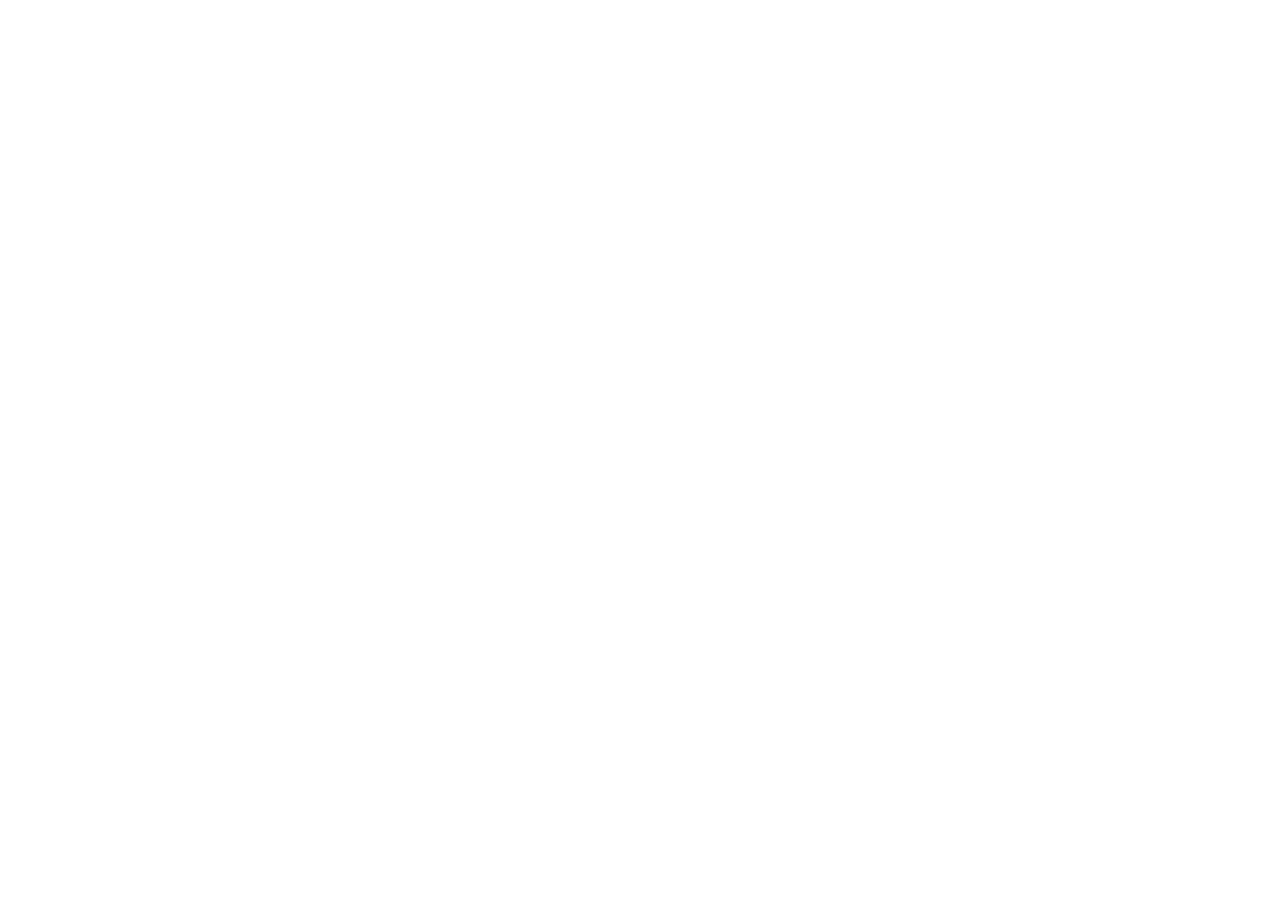
==== login.html @ d862ff82 "Test" ====
<!DOCTYPE html> <!-- Parte de Julio Cesar Chan Manrique HTML del log in -->
 <html lang="en">
 <head>
    <meta charset="UTF-8">
    <meta name="viewport" content="width=device-width, initial-scale=1.0">
    <!-- Diseño del login -->
    <link rel="stylesheet" href="/ProyectoRestaurante/CSS/login.css">
    
    <link rel="preconnect" href="https://fonts.googleapis.com">
<link rel="preconnect" href="https://fonts.gstatic.com" crossorigin>
<link href="https://fonts.googleapis.com/css2?family=Poppins:wght@300;500;600&display=swap" rel="stylesheet">

    <title>Log in</title>
 </head>
 <body>

 </body>
 </html>
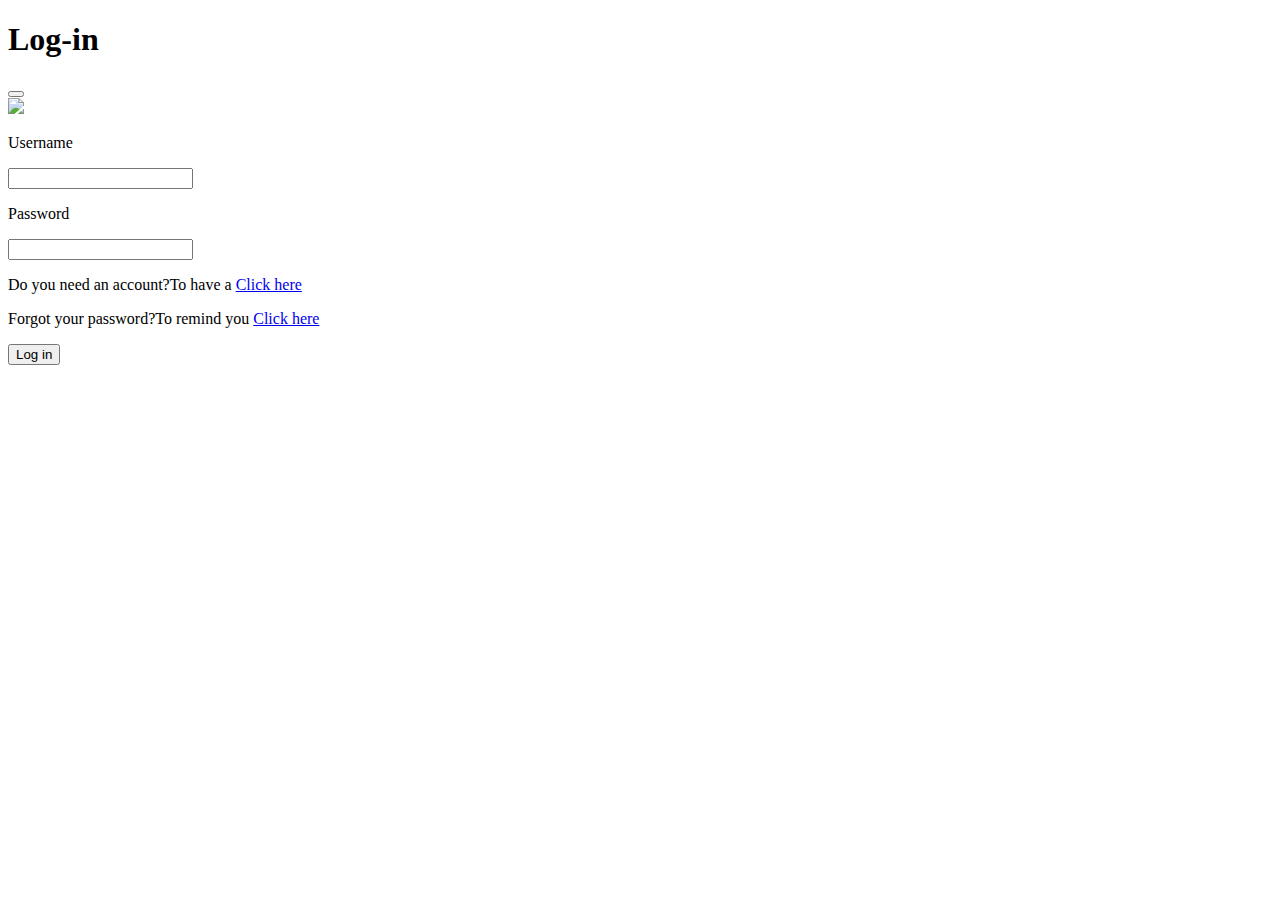
==== commit e7817af2: "Merge branch 'main' of https://github.com/YosefPalma/ProyectoRestaurante" ====
--- a/login.html
+++ b/login.html
@@ -13,6 +13,64 @@
     <title>Log in</title>
  </head>
  <body>
+    <div class="bg_lines">
+        <span></span>
+        <span></span>
+        <span></span>
+        <span></span>
+        <span></span>
+    </div>
+
+    <!-- Inicia formulario -->
+        <form class="log-in">
+           <div class="arriba">
+                <h1 class="log-in-tittle">Log-in</h1>
+                <div class="container-retroceder">
+                    <button class="retroceder">
+                        <span class="diagonal-45"></span>
+                        <span class="diagonal45"></span>
+                    </button>
+                </div>
+           </div>
+
+           <div class="img-separador">
+                <img src="/ProyectoRestaurante/img/Photo_perfil.jpeg" class="photo-perfil">
+                <span class="separador"></span>
+           </div>    
+
+           <!-- Empieza input del form-Log-in -->
+            <div class="secciones">
+                <p class="text-info-input">Username</p>
+                <input type="text" class="input-login">
+            </div>
+
+            <div class="secciones">
+                <p class="text-info-input">Password</p>
+                <input type="password" class="input-login">
+            </div>
+
+            <div class="textos">
+                <p class="crear_cuenta">
+                    Do you need an account?To have a <a href="#"  class="click_here">Click here</a>
+                </p>
+    
+                <p class="crear_cuenta">
+                    Forgot your password?To remind you <a href="#"  class="click_here">Click here</a>
+                </p>
+
+                <button type="submit" class="button_login">Log in</button>
+            </div>
+
+        </form>
+
+    <!-- Acaba formulario -->
+        <div class="bg">
+            <span></span>
+            <span></span>
+            <span></span>
+            <span></span>
+            <span></span>
+        </div>
 
  </body>
  </html>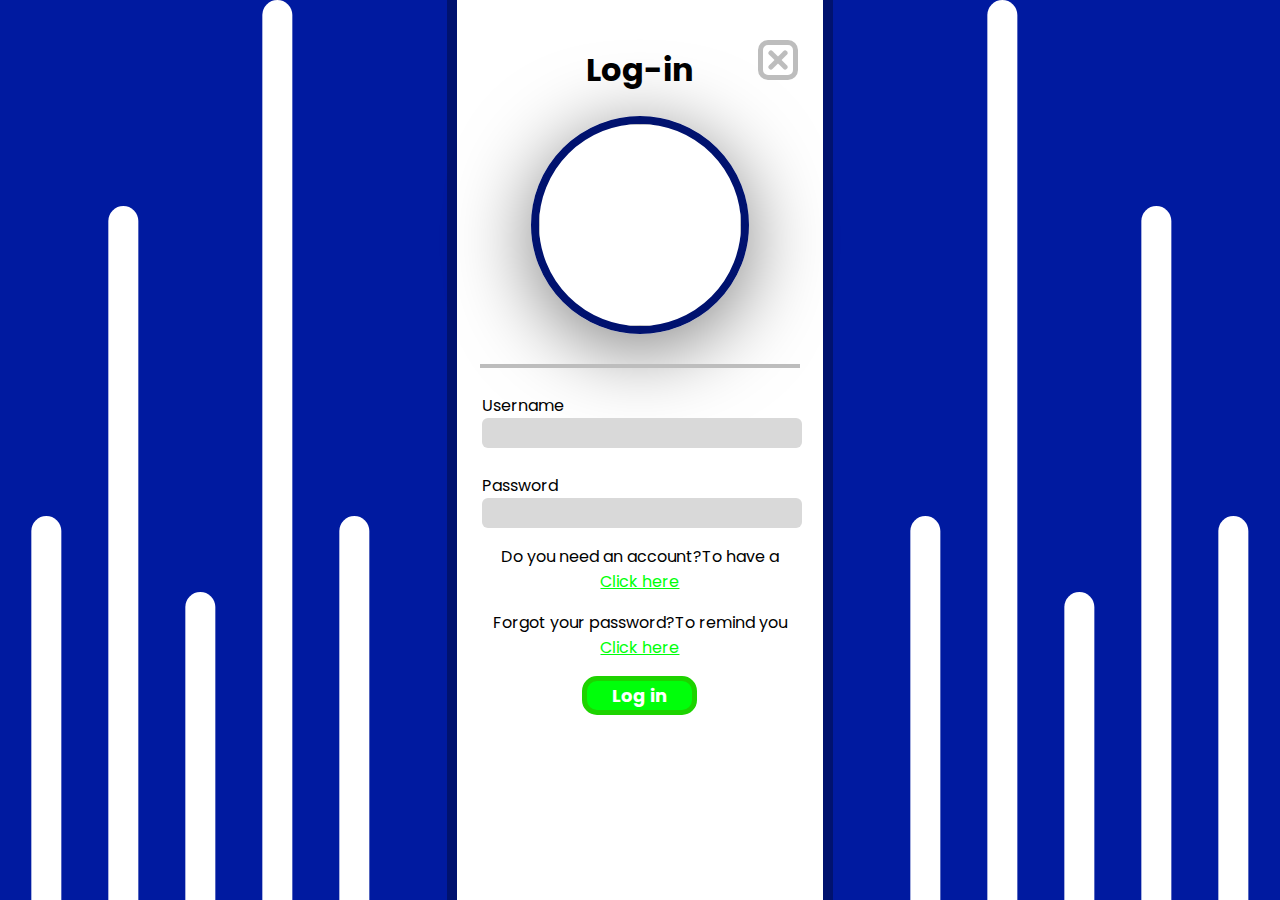
==== commit b4cbd420: "forms_js_funcionando" ====
--- a/login.html
+++ b/login.html
@@ -4,7 +4,7 @@
     <meta charset="UTF-8">
     <meta name="viewport" content="width=device-width, initial-scale=1.0">
     <!-- Diseño del login -->
-    <link rel="stylesheet" href="/ProyectoRestaurante/CSS/login.css">
+    <link rel="stylesheet" href="./CSS/login.css">
     
     <link rel="preconnect" href="https://fonts.googleapis.com">
 <link rel="preconnect" href="https://fonts.gstatic.com" crossorigin>
@@ -13,23 +13,25 @@
     <title>Log in</title>
  </head>
  <body>
-    <div class="bg_lines">
-        <span></span>
-        <span></span>
-        <span></span>
-        <span></span>
-        <span></span>
+
+    <div class="bg_lines" id="bg_lines">
+       <span class="line_left"></span>
+       <span class="line_left"></span>
+       <span class="line_left"></span>
+       <span class="line_left"></span>
+       <span class="line_left"></span>
     </div>
 
     <!-- Inicia formulario -->
-        <form class="log-in">
+        <form class="log-in" id="form_log_in">
            <div class="arriba">
-                <h1 class="log-in-tittle">Log-in</h1>
+                <h1 class="">Log-in</h1>
                 <div class="container-retroceder">
-                    <button class="retroceder">
+                    <div class="retroceder">
                         <span class="diagonal-45"></span>
+                        <a href="Index.html" class="x">x</a>
                         <span class="diagonal45"></span>
-                    </button>
+                    </div>
                 </div>
            </div>
 
@@ -41,21 +43,21 @@
            <!-- Empieza input del form-Log-in -->
             <div class="secciones">
                 <p class="text-info-input">Username</p>
-                <input type="text" class="input-login">
+                <input type="text" class="input-login" id="username">
             </div>
 
             <div class="secciones">
                 <p class="text-info-input">Password</p>
-                <input type="password" class="input-login">
+                <input type="password" class="input-login" id="password">
             </div>
 
             <div class="textos">
                 <p class="crear_cuenta">
-                    Do you need an account?To have a <a href="#"  class="click_here">Click here</a>
+                    Do you need an account?To have a <a href="#"  id="modal-open" class="create_acount" onclick="modal_open_create_account(this)" >Click here</a>
                 </p>
     
                 <p class="crear_cuenta">
-                    Forgot your password?To remind you <a href="#"  class="click_here">Click here</a>
+                    Forgot your password?To remind you <a href="#"  class="remember_password" onclick="modal_open_remember_password(this)">Click here</a>
                 </p>
 
                 <button type="submit" class="button_login">Log in</button>
@@ -64,13 +66,79 @@
         </form>
 
     <!-- Acaba formulario -->
-        <div class="bg">
-            <span></span>
-            <span></span>
-            <span></span>
-            <span></span>
-            <span></span>
+    <div class="bg_lines">
+        <span class="line_right"></span>
+        <span class="line_right"></span>
+        <span class="line_right"></span>
+        <span class="line_right"></span>
+        <span class="line_right"></span>
+     </div>
+
+     <!-- Ventana modal de crear cuenta -->
+     <dialog id="modal_sing_up">
+        <div class="sing-up">
+            <form id="create_account">
+                <div class="arriba">
+                    <h1 class="log-in-tittle">Create account</h1>
+
+                    <div class="container-retroceder">
+                        <div class="retroceder">
+                            <span class="diagonal-45"></span>
+                            <a href="#" id="modal-close" class="return_log_in" onclick="modal_close_create_account(this)">X</a>
+                            <span class="diagonal45"></span>
+                        </div>
+                    </div>
+                </div>
+
+                <!-- Formulario para crear cuenta -->
+                <div class="secciones">
+                    <p class="text-info-input">Username</p>
+                    <input type="text" class="input-login" id="create_username">
+                </div>
+    
+                <div class="secciones">
+                    <p class="text-info-input">Email</p>
+                    <input type="email" class="input-login" id="use_email">
+                </div>
+
+                <div class="secciones">
+                    <p class="text-info-input" >Password</p>
+                    <input type="password" class="input-login" id="create_password">
+                </div>
+
+                <div class="buttom_create">
+                    <button type="submit" class="button_sing_up">Sign-Up</button>
+                </div>
+            </form>
         </div>
+    </dialog>        
 
+     <!-- Ventana modal para recordar contraseña -->
+     <dialog id="modal_password">
+        <div class="remember_password">
+            <form action="" id="recordar_contraseña">
+                <div class="arriba2">
+                    <h1 class="Forget-tittle">Forget your password?</h1>
+                    <div class="container-retroceder">
+                        <div class="retroceder">
+                            <span class="diagonal-45"></span>
+                            <a href="#" class="return_log_in" onclick="modal_close_password(this)">X</a>
+                            <span class="diagonal45"></span>
+                        </div>
+                    </div>
+                </div>
+                <p class="indicaciones_password">Write your email for see your password</p>
+                <div class="form-div-password">
+                    <input type="email" id="email" class="input-email-password">
+                    <button type="submit" class="buttom_remember_password" >Submit</button>
+                </div>
+
+                <p class="see_password" id="see_password"></p>
+                <!-- Crear despues una función que muestre la contraseña -->
+            </form>
+        </div>
+     </dialog>
+
+     <script src="./js/log_in_modales.js"></script>
  </body>
  </html>--- a/CSS/login.css
+++ b/CSS/login.css
@@ -0,0 +1,293 @@
+/* Parte de Julio Cesar Chan Manrique */
+
+*{
+    font-family: 'Poppins', sans-serif;
+    color: #000;
+}
+
+body{
+    display: grid;
+    grid-template-columns: 1fr 1fr 1fr;
+    height: 100vh;
+    background: #001AA0; 
+    position: fixed;
+    margin-top: 0;
+    gap: 54px;
+}
+
+.log-in{
+    background: #FFF;
+    border-left: 10px solid #00126F;
+    border-right: 10px solid #00126F;
+    padding: 25px;
+}
+
+.arriba{
+    display: flex;
+    flex-direction: column-reverse;
+    flex-wrap: wrap-reverse;
+    text-align: center;
+    justify-content: center;
+}
+
+/****** Retroceder*****/
+.container-retroceder{
+  width: 30px;
+  height: 30px;
+  border-radius: 15px;
+  position: absolute;
+  padding-top: 15px;
+}
+
+.retroceder{
+  width: 30px;
+  height: 30px;
+  border: 5px solid #BDBDBD;
+  border-radius: 10px;
+  position: absolute;
+  margin-left: -10px;
+}
+
+.diagonal-45, .diagonal45 {
+  position: absolute;
+  width: 25px;
+  height: 5px;
+  background-color: #BDBDBD;
+  top: 50%;
+  left: 50%;
+  border-radius: 15px;
+  transform: translate(-50%, -50%) rotate(-45deg);
+}
+
+.diagonal45 {
+  transform: translate(-50%, -50%) rotate(45deg);
+}
+
+.photo-perfil{
+  border-radius: 50%;
+}
+.log-in-tittle{
+  padding-top: 25px;
+}
+
+.x,.return_log_in{
+  position: relative;
+  color: #ffffff00;
+  background: none;
+  z-index: 5;
+  font-size:xx-large;
+}
+
+.x:hover{
+  color: #ffffff00;
+}
+
+/********** Imagen y span para separar  **********/
+.img-separador{
+  display: grid;
+  grid-template-columns: 1fr;
+  place-items: center;
+  gap: 30px;
+}
+
+.separador{
+    width: 100%;
+    border: 2px solid #BDBDBD;
+}
+
+.photo-perfil{
+  width: 202px;
+  height: 202px;
+  box-shadow: 0px 15px 80px rgba(0, 0, 0, 0.50);
+  border: 8px solid #00126F;
+}
+
+/********** Forms de log in **********/
+.input-login{
+  background: #D9D9D9;
+  border-radius: 6px;
+  border: none;
+  outline: none;
+  width: 100%;
+  height: 28px;
+}
+
+.secciones{
+  margin-top: 25px;
+}
+
+.text-info-input{
+  margin: 0;
+}
+
+.create_acount,.remember_password{
+  color: #00FF0A;
+}
+
+.textos{
+  text-align: center;
+}
+
+.button_login,.button_sing_up{
+  padding-left: 25px;
+  padding-right: 25px;
+  color: #FFF;
+  font-weight: bolder;
+  font-size: large;
+  background: #00FF0A;
+  border: 5px solid #1DD300;
+  border-radius: 15px;
+  cursor: pointer;
+}
+
+/********** lines bg  **********/
+.bg_lines{
+  width: 100%;
+  display: flex;
+  flex-direction: row;
+  transform: rotate(180deg);
+  justify-content: space-around;
+  padding: 0, 15px, 0 15px;
+}
+
+
+.line_left, .line_right{
+  background: #FFF;
+  border-radius: 0px 0px 25px 25px;
+  width: 30px;
+}
+
+/* Lado derecho */
+.line_left:nth-child(5){
+  height: 384px;
+}
+
+.line_left:nth-child(4){
+  height: 694px;
+}
+
+.line_left:nth-child(3){
+  height: 308px;
+
+}
+
+.line_left:first-child{
+  height: 384px;
+}
+
+/* Lado izquierdo */
+.line_right:nth-child(5){
+  height: 384px;
+}
+
+.line_right:nth-child(3){
+  height: 308px;
+}
+
+.line_right:nth-child(2){
+  height: 694px;
+}
+
+.line_right:first-child{
+  height: 384px;
+}
+
+/*****  Ventanas modal  *****/
+
+/* Create account */
+dialog{
+  border: none;
+  border-radius: 25px;
+  width: 55vh;
+  outline: none;
+}
+
+.sing-up{
+  background: #FFF;
+  padding-left: 25px;
+  padding-right: 25px;
+  padding-bottom: 25px;
+}
+
+dialog::backdrop{
+  background: rgba(38, 38, 38, 0.5);
+}
+
+.buttom_create{
+  display: grid;
+  place-items: center;
+  margin-top: 25px;
+  margin-bottom: 0;
+  padding-bottom: 0;
+}
+
+/* Recordar contraseña */
+.Forget-tittle{
+  background: #000;
+  color: #FFF;
+  border-radius: 15px;
+  padding: 0px 10px 0px 10px;
+}
+
+.input-email-password{
+  background: #D9D9D9;
+  border-radius: 6px;
+  border: none;
+  outline: none;
+  width: 100%;
+  height: 28px;
+}
+
+.form-div-password{
+  display: flex;
+  gap: 20px;
+}
+
+#modal_password{
+  width: 64vh;
+}
+
+.arriba2{
+  display: flex;
+  flex-wrap: wrap-reverse;
+  flex-direction: column-reverse;
+  align-items:last baseline;
+}
+
+.indicaciones_password{
+  margin-top: 0;
+  padding-top: 0;
+}
+
+.container-retroceder:nth-child(2){
+  display: grid;
+  place-items: center;
+  margin-bottom: 20px;
+}
+
+.see_password{
+  color: transparent;
+}
+
+.buttom_remember_password{
+  color: #FFF;
+  background: #000;
+  border-radius: 25px;
+  border: none;
+  font-weight: bolder;
+  font-size: large;
+  width: 50%;
+  cursor: pointer;
+}
+
+.div1, .div2 {
+  height: 50vh; /* Establecemos una altura del 50% del viewport height (altura de la ventana del navegador) */
+}
+
+.div1 {
+  background-color: red;
+}
+
+.div2 {
+  background-color: green;
+}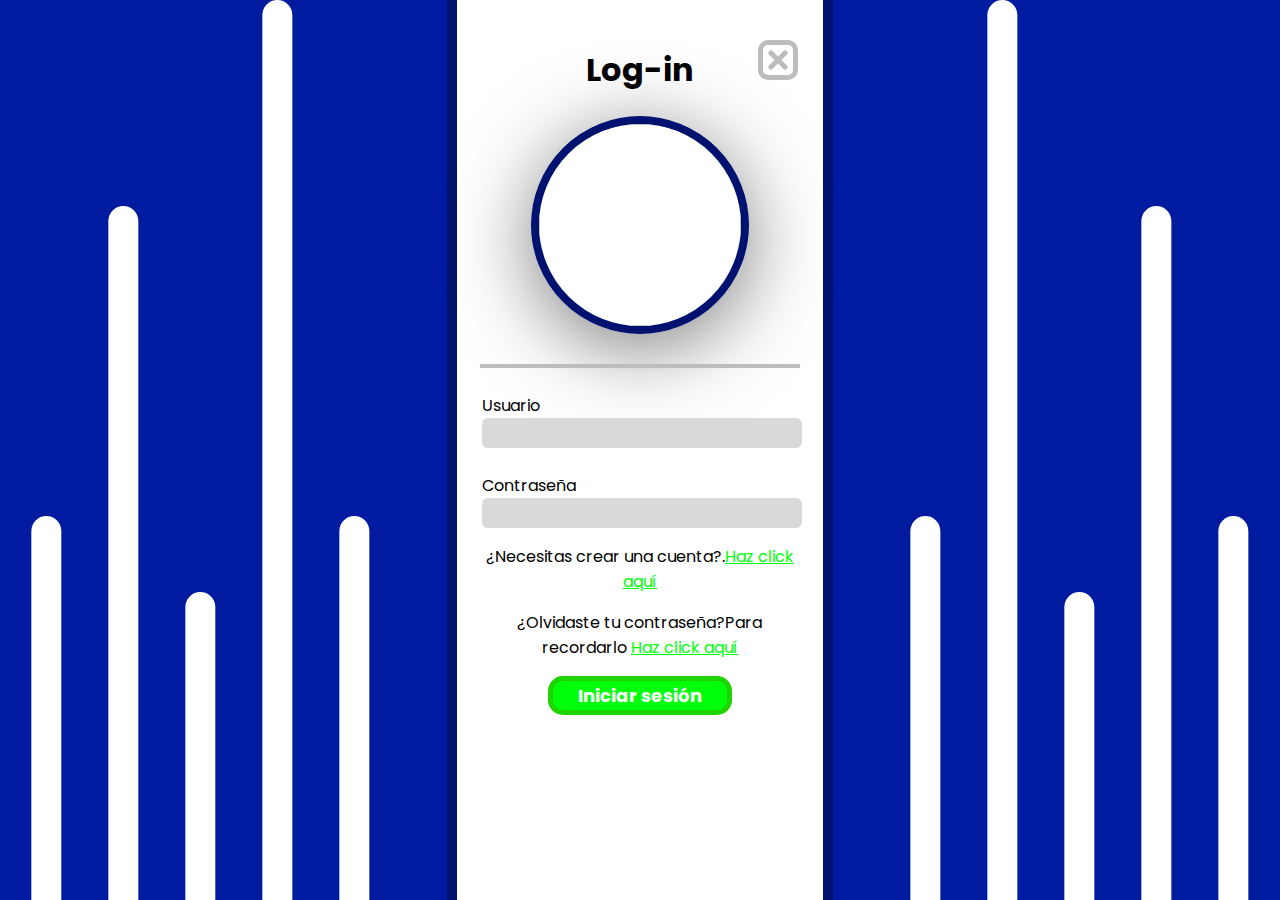
==== commit 6dd778e2: "Html_español" ====
--- a/login.html
+++ b/login.html
@@ -42,25 +42,25 @@
 
            <!-- Empieza input del form-Log-in -->
             <div class="secciones">
-                <p class="text-info-input">Username</p>
+                <p class="text-info-input">Usuario</p>
                 <input type="text" class="input-login" id="username">
             </div>
 
             <div class="secciones">
-                <p class="text-info-input">Password</p>
+                <p class="text-info-input">Contraseña</p>
                 <input type="password" class="input-login" id="password">
             </div>
 
             <div class="textos">
                 <p class="crear_cuenta">
-                    Do you need an account?To have a <a href="#"  id="modal-open" class="create_acount" onclick="modal_open_create_account(this)" >Click here</a>
+                    ¿Necesitas crear una cuenta?.<a href="#"  id="modal-open" class="create_acount" onclick="modal_open_create_account(this)" >Haz click aquí</a>
                 </p>
     
                 <p class="crear_cuenta">
-                    Forgot your password?To remind you <a href="#"  class="remember_password" onclick="modal_open_remember_password(this)">Click here</a>
+                    ¿Olvidaste tu contraseña?Para recordarlo <a href="#"  class="remember_password" onclick="modal_open_remember_password(this)">Haz click aquí</a>
                 </p>
 
-                <button type="submit" class="button_login">Log in</button>
+                <button type="submit" class="button_login">Iniciar sesión</button>
             </div>
 
         </form>
@@ -79,7 +79,7 @@
         <div class="sing-up">
             <form id="create_account">
                 <div class="arriba">
-                    <h1 class="log-in-tittle">Create account</h1>
+                    <h1 class="log-in-tittle">Crear cuenta</h1>
 
                     <div class="container-retroceder">
                         <div class="retroceder">
@@ -92,22 +92,22 @@
 
                 <!-- Formulario para crear cuenta -->
                 <div class="secciones">
-                    <p class="text-info-input">Username</p>
+                    <p class="text-info-input">Usuario</p>
                     <input type="text" class="input-login" id="create_username">
                 </div>
     
                 <div class="secciones">
-                    <p class="text-info-input">Email</p>
+                    <p class="text-info-input">Correo electronico</p>
                     <input type="email" class="input-login" id="use_email">
                 </div>
 
                 <div class="secciones">
-                    <p class="text-info-input" >Password</p>
+                    <p class="text-info-input" >Contraseña</p>
                     <input type="password" class="input-login" id="create_password">
                 </div>
 
                 <div class="buttom_create">
-                    <button type="submit" class="button_sing_up">Sign-Up</button>
+                    <button type="submit" class="button_sing_up">Inscribirse</button>
                 </div>
             </form>
         </div>
@@ -118,7 +118,7 @@
         <div class="remember_password">
             <form action="" id="recordar_contraseña">
                 <div class="arriba2">
-                    <h1 class="Forget-tittle">Forget your password?</h1>
+                    <h1 class="Forget-tittle">¿Olvidaste tu contraseña?</h1>
                     <div class="container-retroceder">
                         <div class="retroceder">
                             <span class="diagonal-45"></span>
@@ -127,10 +127,10 @@
                         </div>
                     </div>
                 </div>
-                <p class="indicaciones_password">Write your email for see your password</p>
+                <p class="indicaciones_password">Escribe tu correo electronico para ver tu contraseña</p>
                 <div class="form-div-password">
                     <input type="email" id="email" class="input-email-password">
-                    <button type="submit" class="buttom_remember_password" >Submit</button>
+                    <button type="submit" class="buttom_remember_password" >Enviar</button>
                 </div>
 
                 <p class="see_password" id="see_password"></p>
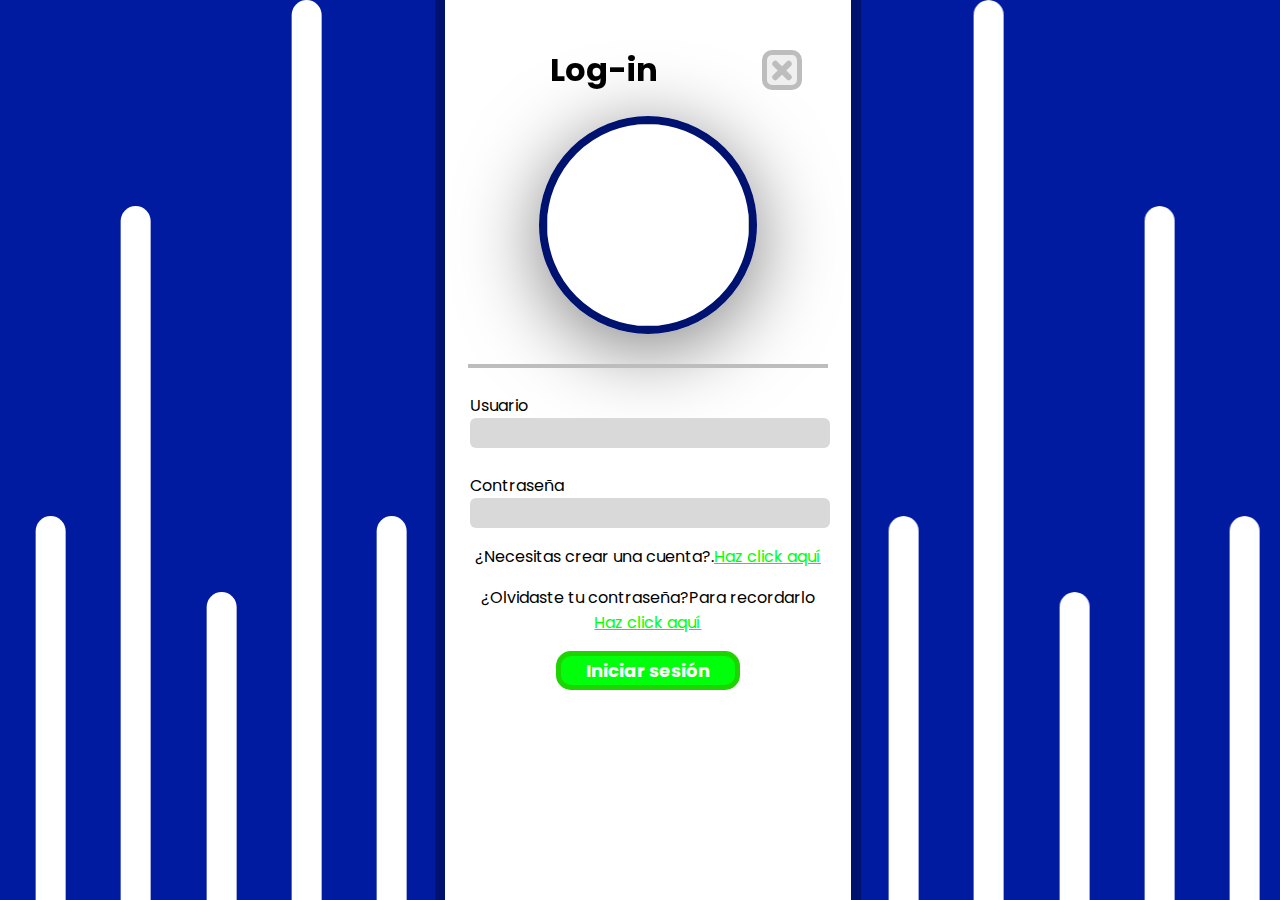
==== commit 5695fcc4: "Arreglo_botones_X" ====
--- a/login.html
+++ b/login.html
@@ -23,47 +23,55 @@
     </div>
 
     <!-- Inicia formulario -->
-        <form class="log-in" id="form_log_in">
-           <div class="arriba">
-                <h1 class="">Log-in</h1>
-                <div class="container-retroceder">
-                    <div class="retroceder">
-                        <span class="diagonal-45"></span>
-                        <a href="Index.html" class="x">x</a>
-                        <span class="diagonal45"></span>
-                    </div>
+    <div class="log-in">
+
+        <div class="arriba">
+            <h1 class="">Log-in</h1>
+            <!-- Nueva forma de los botones  X -->
+                <div class="container_retroceder">
+                    <form id="return_menu">
+                        <button class="retroceder" type="submit">
+                            <span class="x-line"></span>
+                            <span class="x-line"></span>
+                        </button>
+                    </form>
                 </div>
-           </div>
-
-           <div class="img-separador">
-                <img src="/ProyectoRestaurante/img/Photo_perfil.jpeg" class="photo-perfil">
-                <span class="separador"></span>
-           </div>    
-
-           <!-- Empieza input del form-Log-in -->
-            <div class="secciones">
-                <p class="text-info-input">Usuario</p>
-                <input type="text" class="input-login" id="username">
+            <!-- Aqui termina la parte del boton X -->
             </div>
 
-            <div class="secciones">
-                <p class="text-info-input">Contraseña</p>
-                <input type="password" class="input-login" id="password">
-            </div>
-
-            <div class="textos">
-                <p class="crear_cuenta">
-                    ¿Necesitas crear una cuenta?.<a href="#"  id="modal-open" class="create_acount" onclick="modal_open_create_account(this)" >Haz click aquí</a>
-                </p>
-    
-                <p class="crear_cuenta">
-                    ¿Olvidaste tu contraseña?Para recordarlo <a href="#"  class="remember_password" onclick="modal_open_remember_password(this)">Haz click aquí</a>
-                </p>
-
-                <button type="submit" class="button_login">Iniciar sesión</button>
-            </div>
-
-        </form>
+        <form id="form_log_in">
+ 
+            <div class="img-separador">
+                 <img src="/ProyectoRestaurante/img/Photo_perfil.jpeg" class="photo-perfil">
+                 <span class="separador"></span>
+            </div>    
+ 
+            <!-- Empieza input del form-Log-in -->
+             <div class="secciones">
+                 <p class="text-info-input">Usuario</p>
+                 <input type="text" class="input-login" id="username">
+             </div>
+ 
+             <div class="secciones">
+                 <p class="text-info-input">Contraseña</p>
+                 <input type="password" class="input-login" id="password">
+             </div>
+ 
+             <div class="textos">
+                 <p class="crear_cuenta">
+                     ¿Necesitas crear una cuenta?.<a href="#"  id="modal-open" class="create_acount" onclick="modal_open_create_account(this)" >Haz click aquí</a>
+                 </p>
+     
+                 <p class="crear_cuenta">
+                     ¿Olvidaste tu contraseña?Para recordarlo <a href="#"  class="remember_password" onclick="modal_open_remember_password(this)">Haz click aquí</a>
+                 </p>
+ 
+                 <button type="submit" class="button_login">Iniciar sesión</button>
+             </div>
+ 
+         </form>
+    </div>
+        
 
     <!-- Acaba formulario -->
     <div class="bg_lines">
@@ -77,18 +85,20 @@
      <!-- Ventana modal de crear cuenta -->
      <dialog id="modal_sing_up">
         <div class="sing-up">
+            <div class="arriba_create_account">
+                <h1 class="sing-up-tittle">Crear cuenta</h1>
+
+                <div class="container_retroceder">
+                    <form id="create_account_exit">
+                        <button class="retroceder" type="submit">
+                            <span class="x-line"></span>
+                            <span class="x-line"></span>
+                        </button>
+                    </form>
+                </div>
+                
+            </div>
             <form id="create_account">
-                <div class="arriba">
-                    <h1 class="log-in-tittle">Crear cuenta</h1>
-
-                    <div class="container-retroceder">
-                        <div class="retroceder">
-                            <span class="diagonal-45"></span>
-                            <a href="#" id="modal-close" class="return_log_in" onclick="modal_close_create_account(this)">X</a>
-                            <span class="diagonal45"></span>
-                        </div>
-                    </div>
-                </div>
 
                 <!-- Formulario para crear cuenta -->
                 <div class="secciones">
@@ -116,17 +126,20 @@
      <!-- Ventana modal para recordar contraseña -->
      <dialog id="modal_password">
         <div class="remember_password">
+            <div class="arriba_password">
+                <h1 class="Forget-tittle">¿Olvidaste tu contraseña?</h1>
+
+                <div class="container_retroceder">
+                    <form id="remember_password_exit">
+                        <button class="retroceder" type="submit">
+                            <span class="x-line"></span>
+                            <span class="x-line"></span>
+                        </button>
+                    </form>
+                </div>
+
+            </div>
             <form action="" id="recordar_contraseña">
-                <div class="arriba2">
-                    <h1 class="Forget-tittle">¿Olvidaste tu contraseña?</h1>
-                    <div class="container-retroceder">
-                        <div class="retroceder">
-                            <span class="diagonal-45"></span>
-                            <a href="#" class="return_log_in" onclick="modal_close_password(this)">X</a>
-                            <span class="diagonal45"></span>
-                        </div>
-                    </div>
-                </div>
                 <p class="indicaciones_password">Escribe tu correo electronico para ver tu contraseña</p>
                 <div class="form-div-password">
                     <input type="email" id="email" class="input-email-password">
@@ -134,7 +147,6 @@
                 </div>
 
                 <p class="see_password" id="see_password"></p>
-                <!-- Crear despues una función que muestre la contraseña -->
             </form>
         </div>
      </dialog>
--- a/CSS/login.css
+++ b/CSS/login.css
@@ -6,13 +6,13 @@
 }
 
 body{
+    width: 100%;
     display: grid;
     grid-template-columns: 1fr 1fr 1fr;
     height: 100vh;
     background: #001AA0; 
     position: fixed;
     margin-top: 0;
-    gap: 54px;
 }
 
 .log-in{
@@ -23,54 +23,57 @@
 }
 
 .arriba{
-    display: flex;
-    flex-direction: column-reverse;
-    flex-wrap: wrap-reverse;
-    text-align: center;
-    justify-content: center;
+    display: grid;
+    grid-template-columns: 1fr 1fr;
+    place-items: center;
+    position: relative;
+    left: 45px;
 }
 
 /****** Retroceder*****/
-.container-retroceder{
-  width: 30px;
-  height: 30px;
+.container_retroceder{
   border-radius: 15px;
-  position: absolute;
-  padding-top: 15px;
-}
-
-.retroceder{
-  width: 30px;
-  height: 30px;
+}
+
+.retroceder {
   border: 5px solid #BDBDBD;
   border-radius: 10px;
+  display: flex;
+  justify-content: center;
+  align-items: center;
+  width: 40px;
+  height: 40px;
+  color: #fff;
+  font-size: 24px;
+  cursor: pointer;
+  position: relative;
+}
+
+.x-line {
+  width: 6px;
+  height: 25px;
+  background-color: #BDBDBD;
   position: absolute;
-  margin-left: -10px;
-}
-
-.diagonal-45, .diagonal45 {
-  position: absolute;
-  width: 25px;
-  height: 5px;
-  background-color: #BDBDBD;
-  top: 50%;
-  left: 50%;
-  border-radius: 15px;
-  transform: translate(-50%, -50%) rotate(-45deg);
-}
-
-.diagonal45 {
-  transform: translate(-50%, -50%) rotate(45deg);
+  border-radius: 25px;
+}
+
+.x-line:first-child {
+  transform: rotate(45deg);
+}
+
+.x-line:last-child {
+  transform: rotate(-45deg);
 }
 
 .photo-perfil{
   border-radius: 50%;
 }
+
 .log-in-tittle{
   padding-top: 25px;
-}
-
-.x,.return_log_in{
+} 
+
+.return_log_in{
   position: relative;
   color: #ffffff00;
   background: none;
@@ -150,7 +153,6 @@
   padding: 0, 15px, 0 15px;
 }
 
-
 .line_left, .line_right{
   background: #FFF;
   border-radius: 0px 0px 25px 25px;
@@ -200,6 +202,14 @@
   border-radius: 25px;
   width: 55vh;
   outline: none;
+}
+
+.arriba_create_account{
+  display: grid;
+  grid-template-columns: 1fr 1fr;
+  place-items: center;
+  display: flex;
+  gap: 90px;
 }
 
 .sing-up{
@@ -244,14 +254,15 @@
 }
 
 #modal_password{
-  width: 64vh;
-}
-
-.arriba2{
-  display: flex;
-  flex-wrap: wrap-reverse;
-  flex-direction: column-reverse;
-  align-items:last baseline;
+  width: 75vh;
+}
+
+.arriba_password{
+  display: grid;
+  grid-template-columns: 1fr 1fr;
+  place-items: center;
+  display: flex;
+  gap: 10%;
 }
 
 .indicaciones_password{
@@ -278,16 +289,4 @@
   font-size: large;
   width: 50%;
   cursor: pointer;
-}
-
-.div1, .div2 {
-  height: 50vh; /* Establecemos una altura del 50% del viewport height (altura de la ventana del navegador) */
-}
-
-.div1 {
-  background-color: red;
-}
-
-.div2 {
-  background-color: green;
 }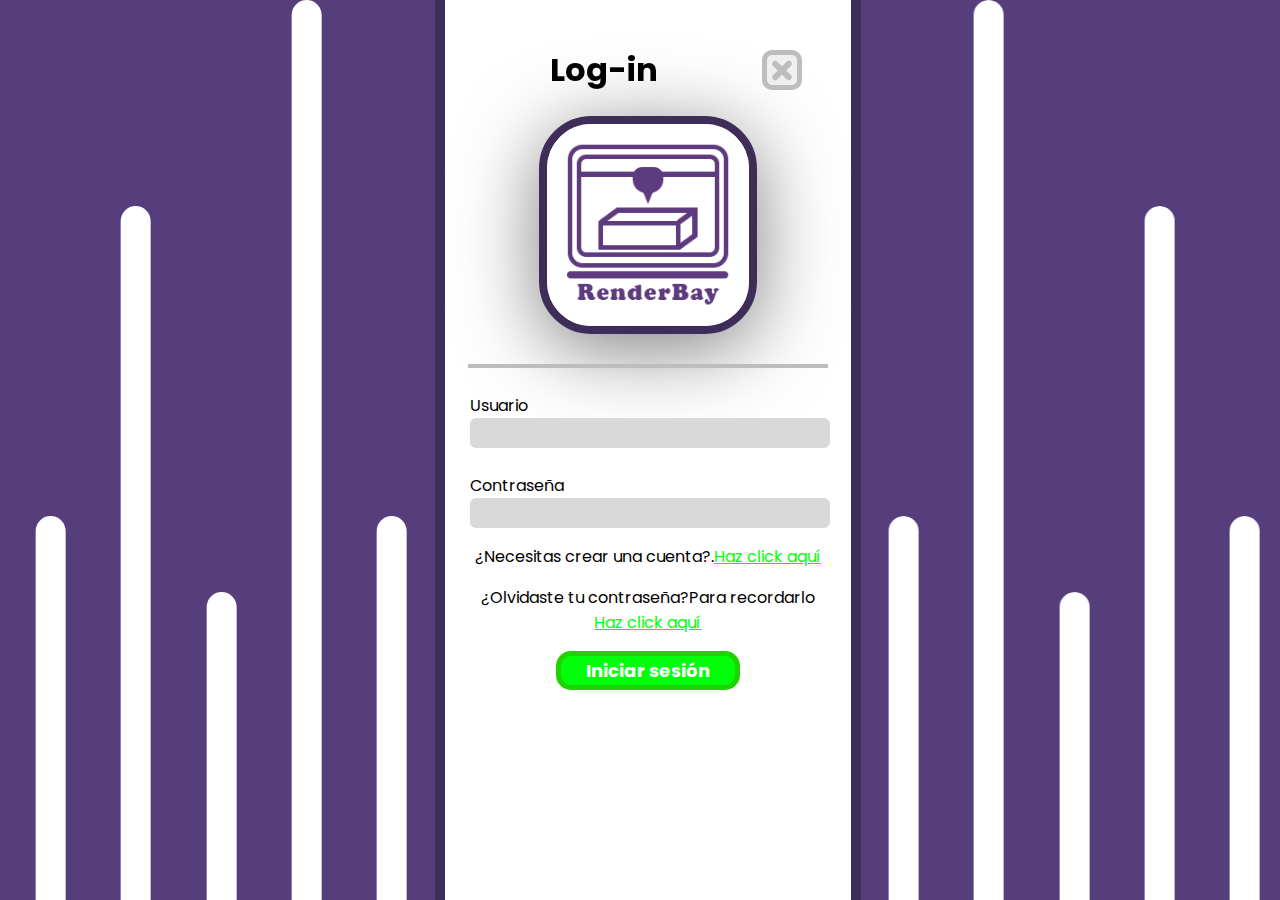
==== commit c34f813c: "cambio_img" ====
--- a/login.html
+++ b/login.html
@@ -42,7 +42,7 @@
         <form id="form_log_in">
  
             <div class="img-separador">
-                 <img src="/ProyectoRestaurante/img/Photo_perfil.jpeg" class="photo-perfil">
+                 <img src="./img/RenderBay_Logo_bg_white.png" class="logo">
                  <span class="separador"></span>
             </div>    
  
@@ -150,7 +150,6 @@
             </form>
         </div>
      </dialog>
-
      <script src="./js/log_in_modales.js"></script>
  </body>
  </html>--- a/CSS/login.css
+++ b/CSS/login.css
@@ -1,4 +1,5 @@
 /* Parte de Julio Cesar Chan Manrique */
+/* Color original del bg #00126F; */
 
 *{
     font-family: 'Poppins', sans-serif;
@@ -10,15 +11,15 @@
     display: grid;
     grid-template-columns: 1fr 1fr 1fr;
     height: 100vh;
-    background: #001AA0; 
+    background-color: #563d7c;
     position: fixed;
     margin-top: 0;
 }
 
 .log-in{
     background: #FFF;
-    border-left: 10px solid #00126F;
-    border-right: 10px solid #00126F;
+    border-left: 10px solid #3E2C59;
+    border-right: 10px solid #3E2C59;
     padding: 25px;
 }
 
@@ -65,10 +66,6 @@
   transform: rotate(-45deg);
 }
 
-.photo-perfil{
-  border-radius: 50%;
-}
-
 .log-in-tittle{
   padding-top: 25px;
 } 
@@ -98,11 +95,12 @@
     border: 2px solid #BDBDBD;
 }
 
-.photo-perfil{
+.logo{
   width: 202px;
   height: 202px;
   box-shadow: 0px 15px 80px rgba(0, 0, 0, 0.50);
-  border: 8px solid #00126F;
+  border:8px solid #3E2C59;
+  border-radius: 24%;
 }
 
 /********** Forms de log in **********/
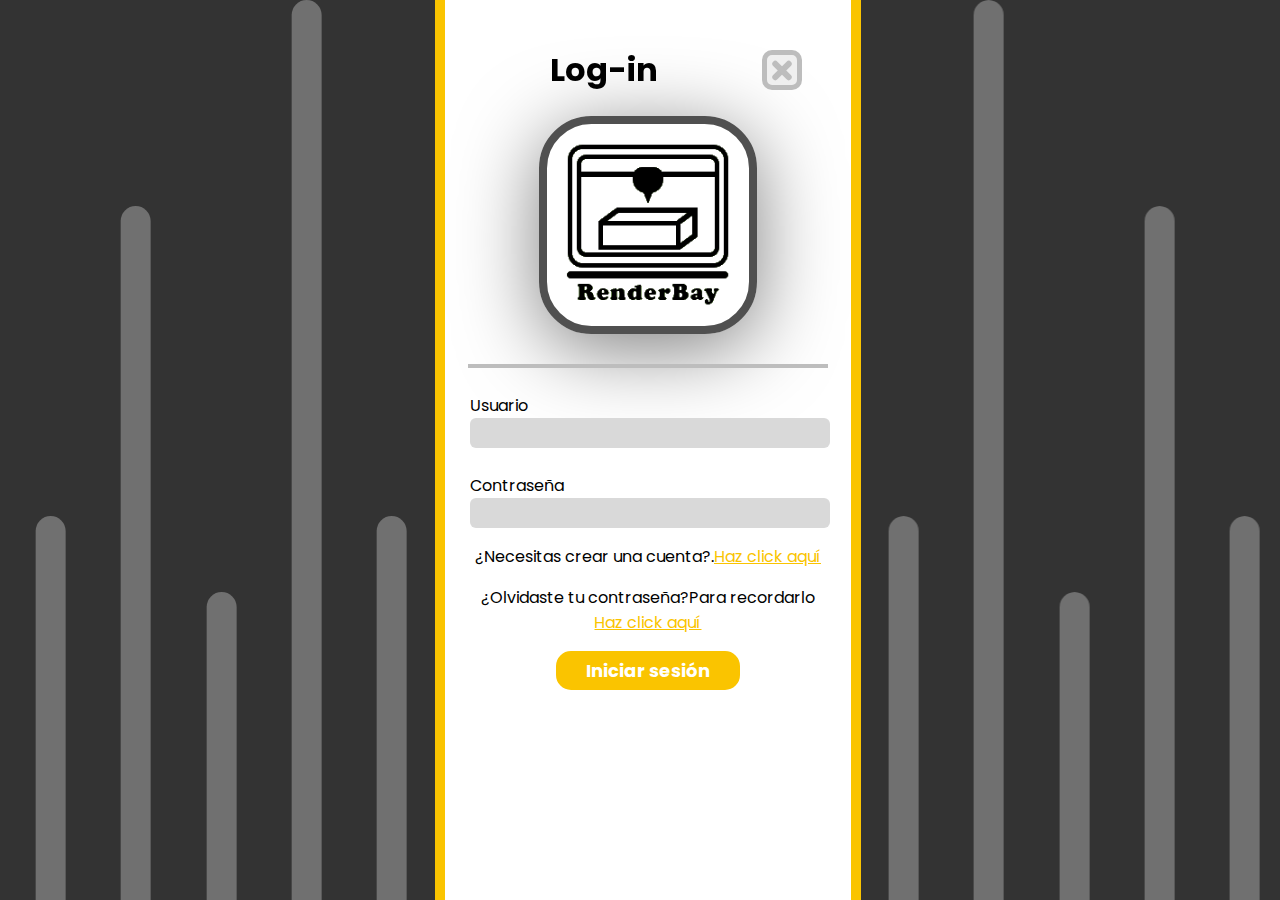
==== commit d203a6d0: "Merge branch 'main' of https://github.com/YosefPalma/RenderBy" ====
--- a/login.html
+++ b/login.html
@@ -42,7 +42,7 @@
         <form id="form_log_in">
  
             <div class="img-separador">
-                 <img src="./img/RenderBay_Logo_bg_white.png" class="logo">
+                 <img src="./img/RenderBay_Black_nobg.png" class="logo">
                  <span class="separador"></span>
             </div>    
  
--- a/CSS/login.css
+++ b/CSS/login.css
@@ -11,15 +11,15 @@
     display: grid;
     grid-template-columns: 1fr 1fr 1fr;
     height: 100vh;
-    background-color: #563d7c;
+    background-color: hsl(0, 0%, 20%);
     position: fixed;
     margin-top: 0;
 }
 
 .log-in{
     background: #FFF;
-    border-left: 10px solid #3E2C59;
-    border-right: 10px solid #3E2C59;
+    border-left: 10px solid hsl(47, 100%, 49%);
+    border-right: 10px solid hsl(47, 100%, 49%);
     padding: 25px;
 }
 
@@ -99,7 +99,7 @@
   width: 202px;
   height: 202px;
   box-shadow: 0px 15px 80px rgba(0, 0, 0, 0.50);
-  border:8px solid #3E2C59;
+  border:8px solid #505050;
   border-radius: 24%;
 }
 
@@ -122,7 +122,7 @@
 }
 
 .create_acount,.remember_password{
-  color: #00FF0A;
+  color: hsl(47, 100%, 49%);
 }
 
 .textos{
@@ -135,8 +135,8 @@
   color: #FFF;
   font-weight: bolder;
   font-size: large;
-  background: #00FF0A;
-  border: 5px solid #1DD300;
+  background: hsl(47, 100%, 49%);
+  border: 5px solid hsl(47, 100%, 49%);
   border-radius: 15px;
   cursor: pointer;
 }
@@ -152,7 +152,8 @@
 }
 
 .line_left, .line_right{
-  background: #FFF;
+  background: hsl(0, 0%, 44%);
+
   border-radius: 0px 0px 25px 25px;
   width: 30px;
 }
